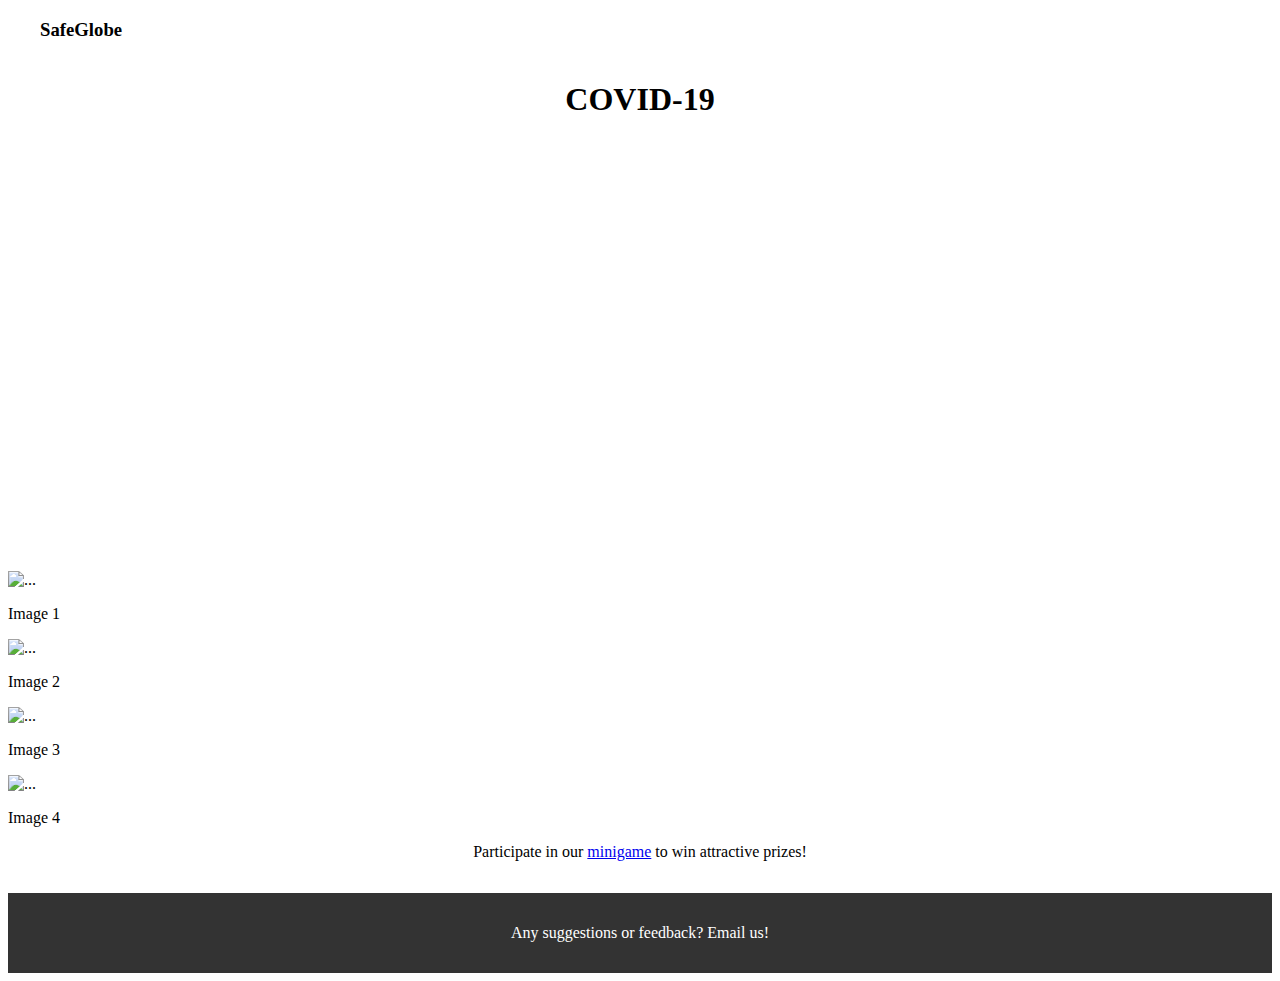
==== index.html @ 581b4245 "Added minigame html" ====
<!DOCTYPE html>
<html lang="en">
<head>
    <meta charset="UTF-8">
    <meta name="viewport" content="width=device-width, initial-scale=1.0">
    <title>Assignment 2</title>
    <link href="https://api.mapbox.com/mapbox-gl-js/v3.0.1/mapbox-gl.css" rel="stylesheet">
    <script src="https://api.mapbox.com/mapbox-gl-js/v3.0.1/mapbox-gl.js"></script>
    <link href="https://cdn.jsdelivr.net/npm/bootstrap@5.2.3/dist/css/bootstrap.min.css" rel="stylesheet" integrity="sha384-rbsA2VBKQhggwzxH7pPCaAqO46MgnOM80zW1RWuH61DGLwZJEdK2Kadq2F9CUG65" crossorigin="anonymous">
    <link rel="stylesheet" href="style.css" type="text/css">
</head> 

<body>
    <div class="logo"> <H3>SafeGlobe</H3></div>
    <div class="header"> <h1>COVID-19</h1> </div>

    <div class="mapcontainer"> 
        <div id="map"></div>
    </div>

    <div class="container">
        <div class="row">
            <div class="col-md-3">
                <div class="card mb-4">
                    <img src="pic.png" class="card-img-top" alt="...">
                    <div class="card-body">
                        <p class="card-text">Image 1</p>
                    </div>
                </div>
            </div>
    
            <div class="col-md-3">
                <div class="card mb-4">
                    <img src="pic.png" class="card-img-top" alt="...">
                    <div class="card-body">
                        <p class="card-text">Image 2</p>
                    </div>
                </div>
            </div>
    
            <div class="col-md-3">
                <div class="card mb-4">
                    <img src="pic.png" class="card-img-top" alt="...">
                    <div class="card-body">
                        <p class="card-text">Image 3</p>
                    </div>
                </div>
            </div>
    
            <div class="col-md-3">
                <div class="card mb-4">
                    <img src="pic.png" class="card-img-top" alt="...">
                    <div class="card-body">
                        <p class="card-text">Image 4</p>
                    </div>
                </div>
            </div>

            <div class="message">Participate in our <a href="minigames-1.html">minigame</a> to win attractive prizes!</div>
        </div>
    </div>
    <div class="footer">
        <p>Any suggestions or feedback? <a href="/email">Email</a> us!</a></p>
      </div>
    <script src="script.js"></script>
        
</body>
</html>
---- style.css ----
.body{margin: 0; padding: 0;}
 .logo{
    margin-left: 2rem;
 }
 .header{
    display: flex;
    justify-content: center;
 }

/*index*/
.mapcontainer {
    padding-left: 3rem;
    padding-right: 3rem;
    margin-bottom: 2rem;
    height: 400px; 
}

#map {
    border-radius: 30px;
    width: 100%; 
    height: 100%; 
}

.message 
{
    text-align: center;
    margin-bottom: 2rem;
}

/* Footer */
.footer {
    margin:0;
    background-color: #333;
    color: #fff;
    padding: 15px;
    text-align: center;
  }
  
  .footer a {
    color: #fff;
    text-decoration: none;
  }
  
  .footer a:hover {
    text-decoration: underline;
  }
  
/*minigmaes-1*/
.gamecontainer{
    outline-style: solid;
    background-color: #DCDCDD;
    border-radius: 10px;
    height: 30rem;
    padding: 2rem;
    margin: 3rem;
    display: flex;
    align-items: center;
    flex-direction: column;
}
.gamecontainer p{
    margin-top:2rem;
    font-size: 40px;
}

.startbox{
    border-radius: 40px;
    margin-top: 2rem;
    padding-left: 3rem;
    padding-right: 3rem;
    background-color: grey;
}

.startbox p{
    font-size: 40px;
}
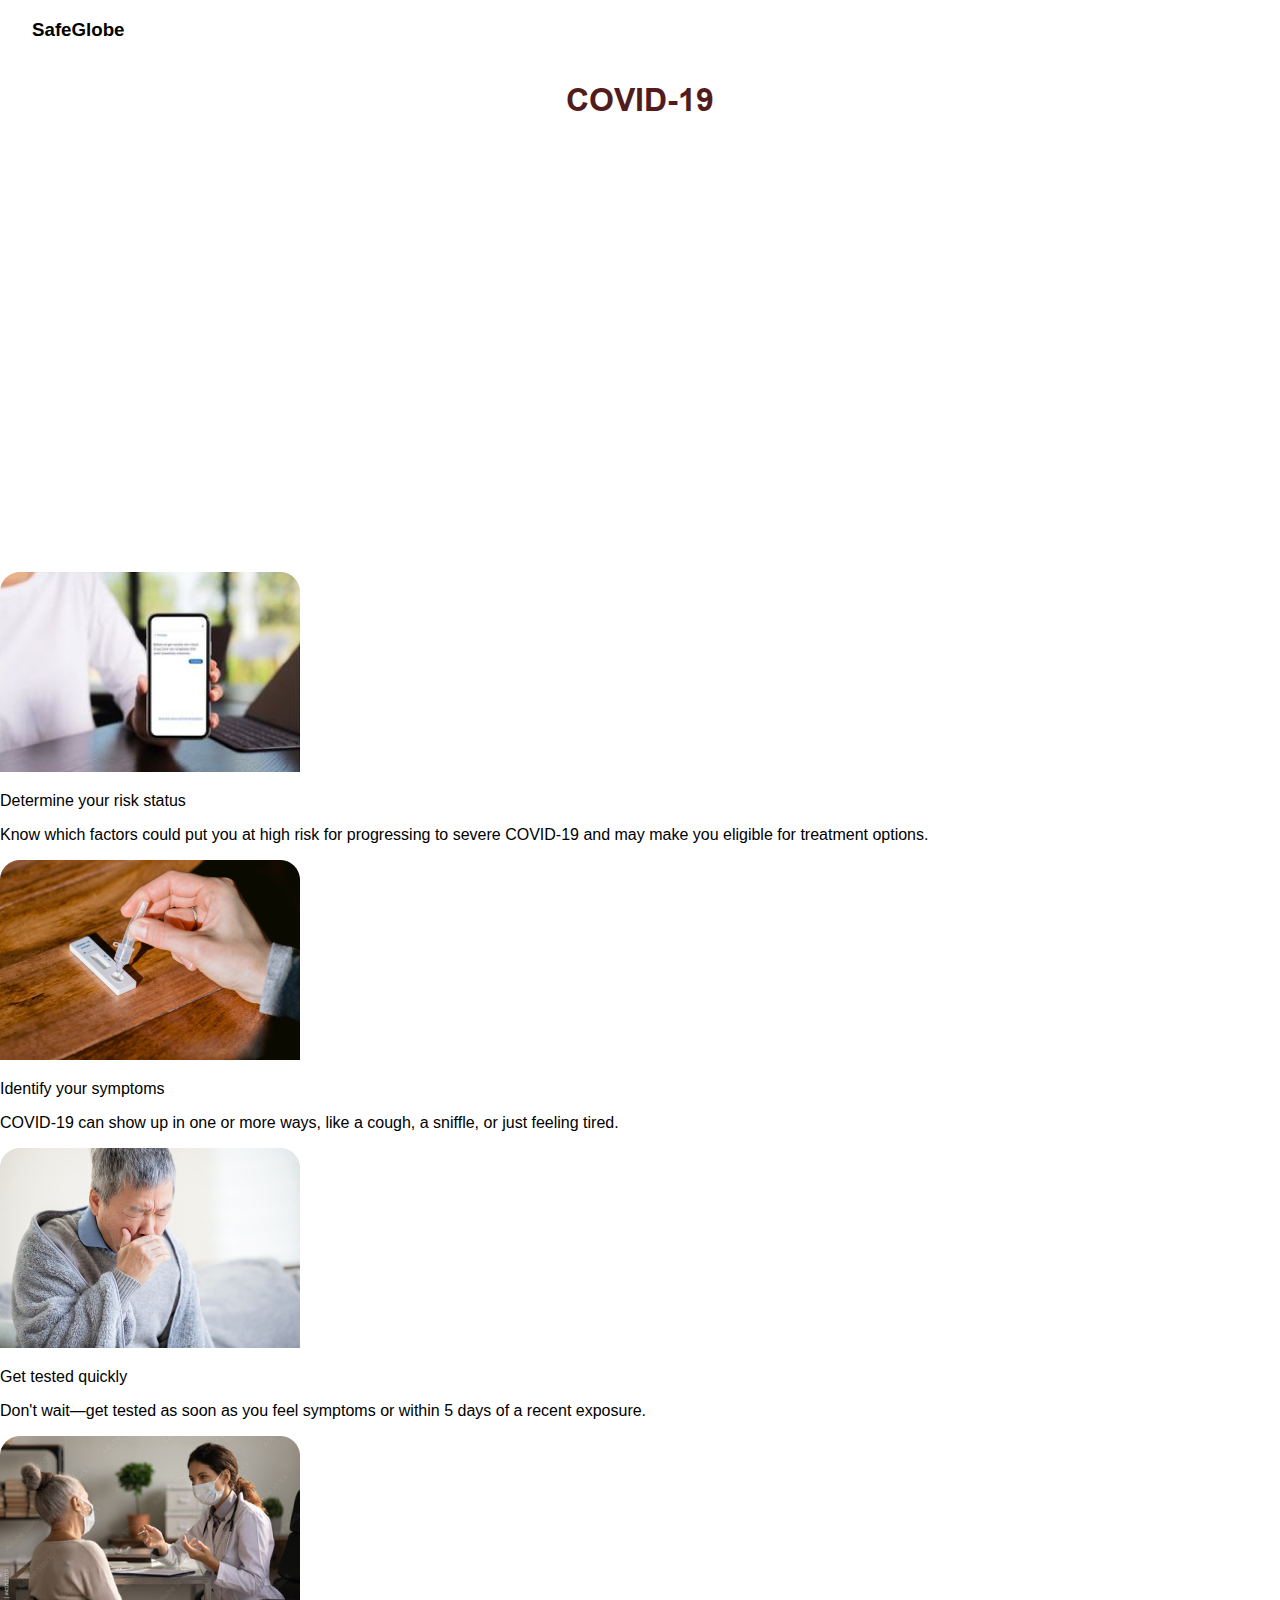
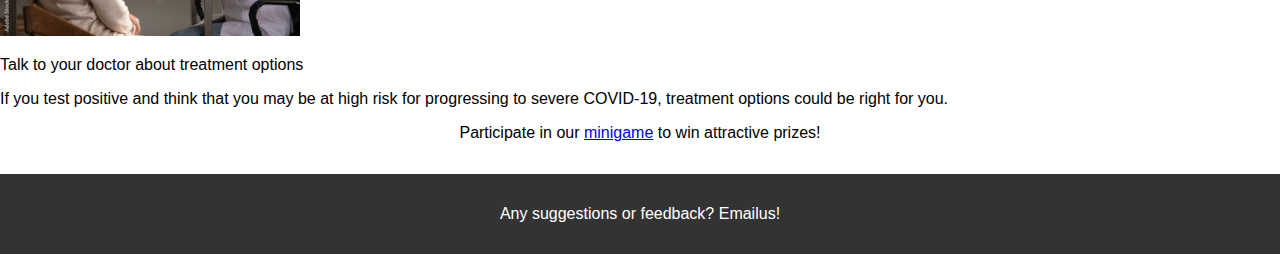
==== commit 127f0af1: "added fonts and images, updated index.html and readme" ====
--- a/index.html
+++ b/index.html
@@ -8,10 +8,11 @@
     <script src="https://api.mapbox.com/mapbox-gl-js/v3.0.1/mapbox-gl.js"></script>
     <link href="https://cdn.jsdelivr.net/npm/bootstrap@5.2.3/dist/css/bootstrap.min.css" rel="stylesheet" integrity="sha384-rbsA2VBKQhggwzxH7pPCaAqO46MgnOM80zW1RWuH61DGLwZJEdK2Kadq2F9CUG65" crossorigin="anonymous">
     <link rel="stylesheet" href="style.css" type="text/css">
+    <script src="script.js"></script>
 </head> 
 
 <body>
-    <div class="logo"> <H3>SafeGlobe</H3></div>
+    <div class="logo"> <h3>SafeGlobe</h3></div>
     <div class="header"> <h1>COVID-19</h1> </div>
 
     <div class="mapcontainer"> 
@@ -22,47 +23,49 @@
         <div class="row">
             <div class="col-md-3">
                 <div class="card mb-4">
-                    <img src="pic.png" class="card-img-top" alt="...">
+                    <img src="images/image1.png" class="card-img-top" alt="...">
                     <div class="card-body">
-                        <p class="card-text">Image 1</p>
+                        <p class="card-text">Determine your risk status</p>
+                        <p class="card-text">Know which factors could put you at high risk for progressing to severe COVID-19 and may make you eligible for treatment options.</p>
                     </div>
                 </div>
             </div>
     
             <div class="col-md-3">
                 <div class="card mb-4">
-                    <img src="pic.png" class="card-img-top" alt="...">
+                    <img src="images/image2.png" class="card-img-top" alt="...">
                     <div class="card-body">
-                        <p class="card-text">Image 2</p>
+                        <p class="card-text">Identify your symptoms</p>
+                        <p class="card-text">COVID-19 can show up in one or more ways, like a cough, a sniffle, or just feeling tired.</p>
                     </div>
                 </div>
             </div>
     
             <div class="col-md-3">
                 <div class="card mb-4">
-                    <img src="pic.png" class="card-img-top" alt="...">
+                    <img src="images/image3.png" class="card-img-top" alt="...">
                     <div class="card-body">
-                        <p class="card-text">Image 3</p>
+                        <p class="card-text">Get tested quickly</p>
+                        <p class="card-text">Don't wait—get tested as soon as you feel symptoms or within 5 days of a recent exposure.</p>
                     </div>
                 </div>
             </div>
     
             <div class="col-md-3">
                 <div class="card mb-4">
-                    <img src="pic.png" class="card-img-top" alt="...">
+                    <img src="images/image4.png" class="card-img-top" alt="...">
                     <div class="card-body">
-                        <p class="card-text">Image 4</p>
+                        <p class="card-text">Talk to your doctor about treatment options</p>
+                        <p class="card-text">If you test positive and think that you may be at high risk for progressing to severe COVID-19, treatment options could be right for you.</p>
                     </div>
                 </div>
             </div>
 
-            <div class="message">Participate in our <a href="minigames-1.html">minigame</a> to win attractive prizes!</div>
+            <div class="message">Participate in our <a href="minigame.html">minigame</a> to win attractive prizes!</div>
         </div>
     </div>
     <div class="footer">
-        <p>Any suggestions or feedback? <a href="/email">Email</a> us!</a></p>
-      </div>
-    <script src="script.js"></script>
-        
+        <p>Any suggestions or feedback? <a href="/email">Email</a>us!</p>
+    </div>
 </body>
 </html>--- a/style.css
+++ b/style.css
@@ -1,3 +1,68 @@
+@font-face {
+    font-family: 'ArialBoldItalic';
+    src: url('fonts/Arial_Bold_Italic.ttf') format('truetype');
+    font-weight: bold;
+    font-style: normal;
+}
+
+@font-face {
+    font-family: 'ArialBold';
+    src: url('fonts/Arial_Bold.ttf') format('truetype');
+    font-weight: bold;
+    font-style: normal;
+}
+
+@font-face {
+    font-family: 'ArialItalic';
+    src: url('fonts/Arial_Italic.ttf') format('truetype');
+    font-weight: normal;
+    font-style: normal;
+}
+
+@font-face {
+    font-family: 'Arial';
+    src: url('fonts/Arial.ttf') format('truetype');
+    font-weight: normal;
+    font-style: normal;
+}
+
+@font-face {
+    font-family: 'CalibriBoldItalic';
+    src: url('fonts/Calibri\ Bold\ Italic.ttf Bold Italic.ttf') format('truetype');
+    font-weight: bold;
+    font-style: italic;
+}
+
+@font-face {
+    font-family: 'CalibriRegular';
+    src: url('fonts/Calibri\ Regular.ttf Regular.ttf') format('truetype');
+    font-weight: normal;
+    font-style: normal;
+}
+
+@font-face {
+    font-family: 'MS PGothic';
+    src: url('fonts/MS\ PGothic.ttf') format('truetype');
+    font-weight: normal;
+    font-style: normal;
+}
+
+h3{
+    font-family: 'MS PGothic', sans-serif;
+}
+
+h1{
+    font-family: 'ArialBold', sans-serif;
+    color: #521C1C
+}
+
+body {
+    margin: 0;
+    padding: 0;
+    font-family: 'Calibri', sans-serif;
+}
+
+
 .body{margin: 0; padding: 0;}
  .logo{
     margin-left: 2rem;
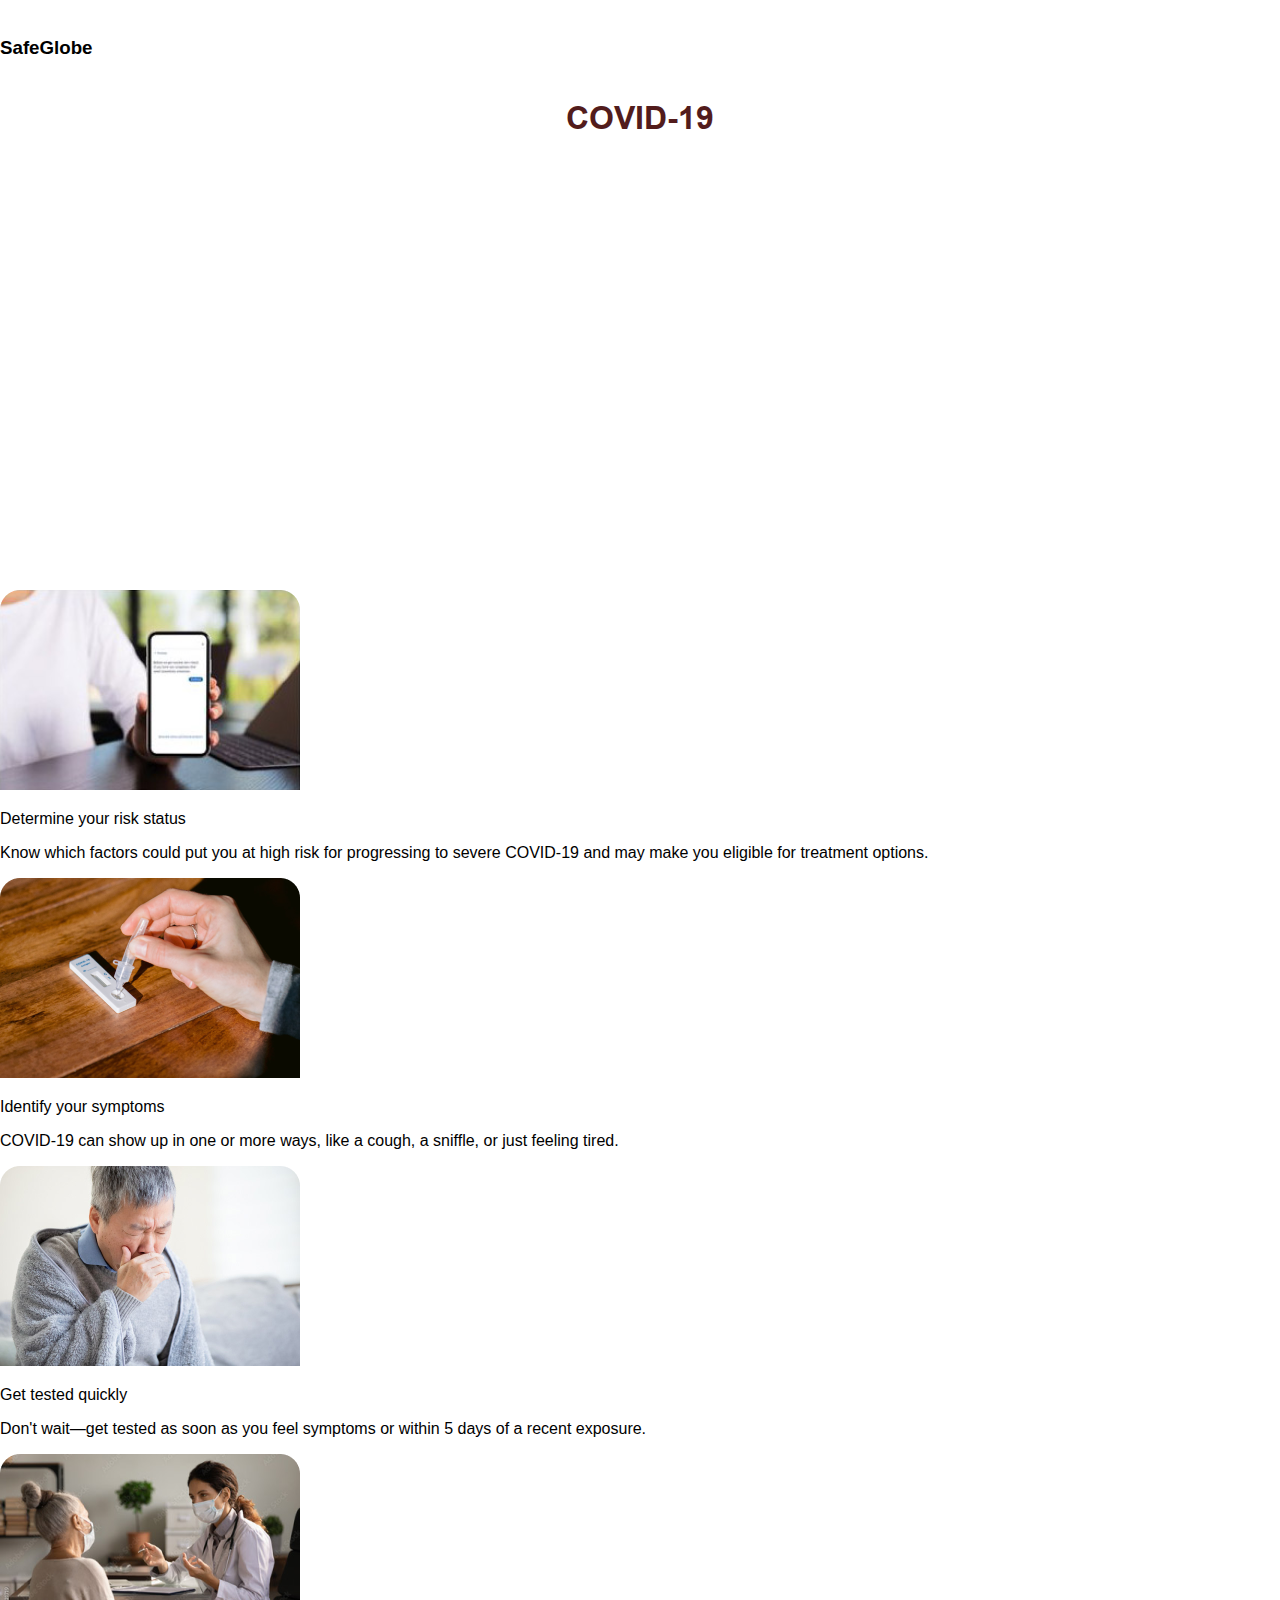
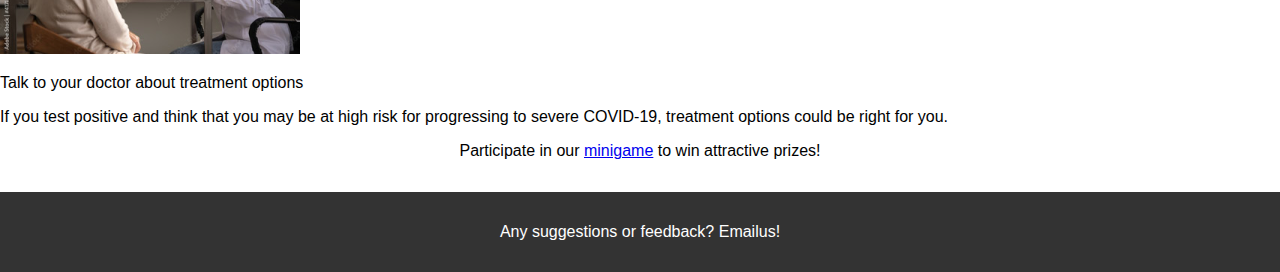
==== commit 8fdb08fb: "added loading function, and started working on minigame" ====
--- a/index.html
+++ b/index.html
@@ -12,7 +12,8 @@
 </head> 
 
 <body>
-    <div class="logo"> <h3>SafeGlobe</h3></div>
+
+    <a href="#" class="logo"><h3>SafeGlobe</h3></a>
     <div class="header"> <h1>COVID-19</h1> </div>
 
     <div class="mapcontainer"> 
--- a/style.css
+++ b/style.css
@@ -64,8 +64,13 @@
 
 
 .body{margin: 0; padding: 0;}
- .logo{
+.logo{
     margin-left: 2rem;
+    text-decoration: none;
+    color: inherit;
+ }
+ .logo:hover{
+    color: #333;
  }
  .header{
     display: flex;
@@ -90,27 +95,11 @@
 {
     text-align: center;
     margin-bottom: 2rem;
+    text-decoration: none;
 }
 
-/* Footer */
-.footer {
-    margin:0;
-    background-color: #333;
-    color: #fff;
-    padding: 15px;
-    text-align: center;
-  }
-  
-  .footer a {
-    color: #fff;
-    text-decoration: none;
-  }
-  
-  .footer a:hover {
-    text-decoration: underline;
-  }
-  
-/*minigmaes-1*/
+
+/*minigame*/
 .gamecontainer{
     outline-style: solid;
     background-color: #DCDCDD;
@@ -137,4 +126,66 @@
 
 .startbox p{
     font-size: 40px;
-}+}
+
+/*minigame-play*/
+
+.option {
+    width: 100px; 
+    height: 40px; 
+    border-radius: 8px;
+    padding: 10px;
+    margin: 10px;
+    box-shadow: 0 0 10px rgba(0, 0, 0, 0.1);
+    background-color: #efa04c;
+    cursor: pointer; 
+}
+
+#question-container {
+    margin-bottom: 20px;
+    display: inline-block;
+}
+
+#options-container {
+    display: flex;
+    flex-wrap: wrap;
+}
+
+#question-container p{
+    font-size: 20px;
+}
+
+#Billy {
+    display: inline-block;
+    margin-right: 10px; 
+}
+#question-text {
+    display: inline-block;
+    border-radius: 50%;
+    background-color: #ff8dba; 
+    padding: 30px;
+}
+.bubble{
+    width: 5px;
+    height: 5px;
+    background-color: #ff8dba; 
+    border-radius: 50%;
+}
+/* Footer */
+.footer {
+    margin:0;
+    background-color: #333;
+    color: #fff;
+    padding: 15px;
+    text-align: center;
+  }
+  
+  .footer a {
+    color: #fff;
+    text-decoration: none;
+  }
+  
+  .footer a:hover {
+    text-decoration: underline;
+  }
+  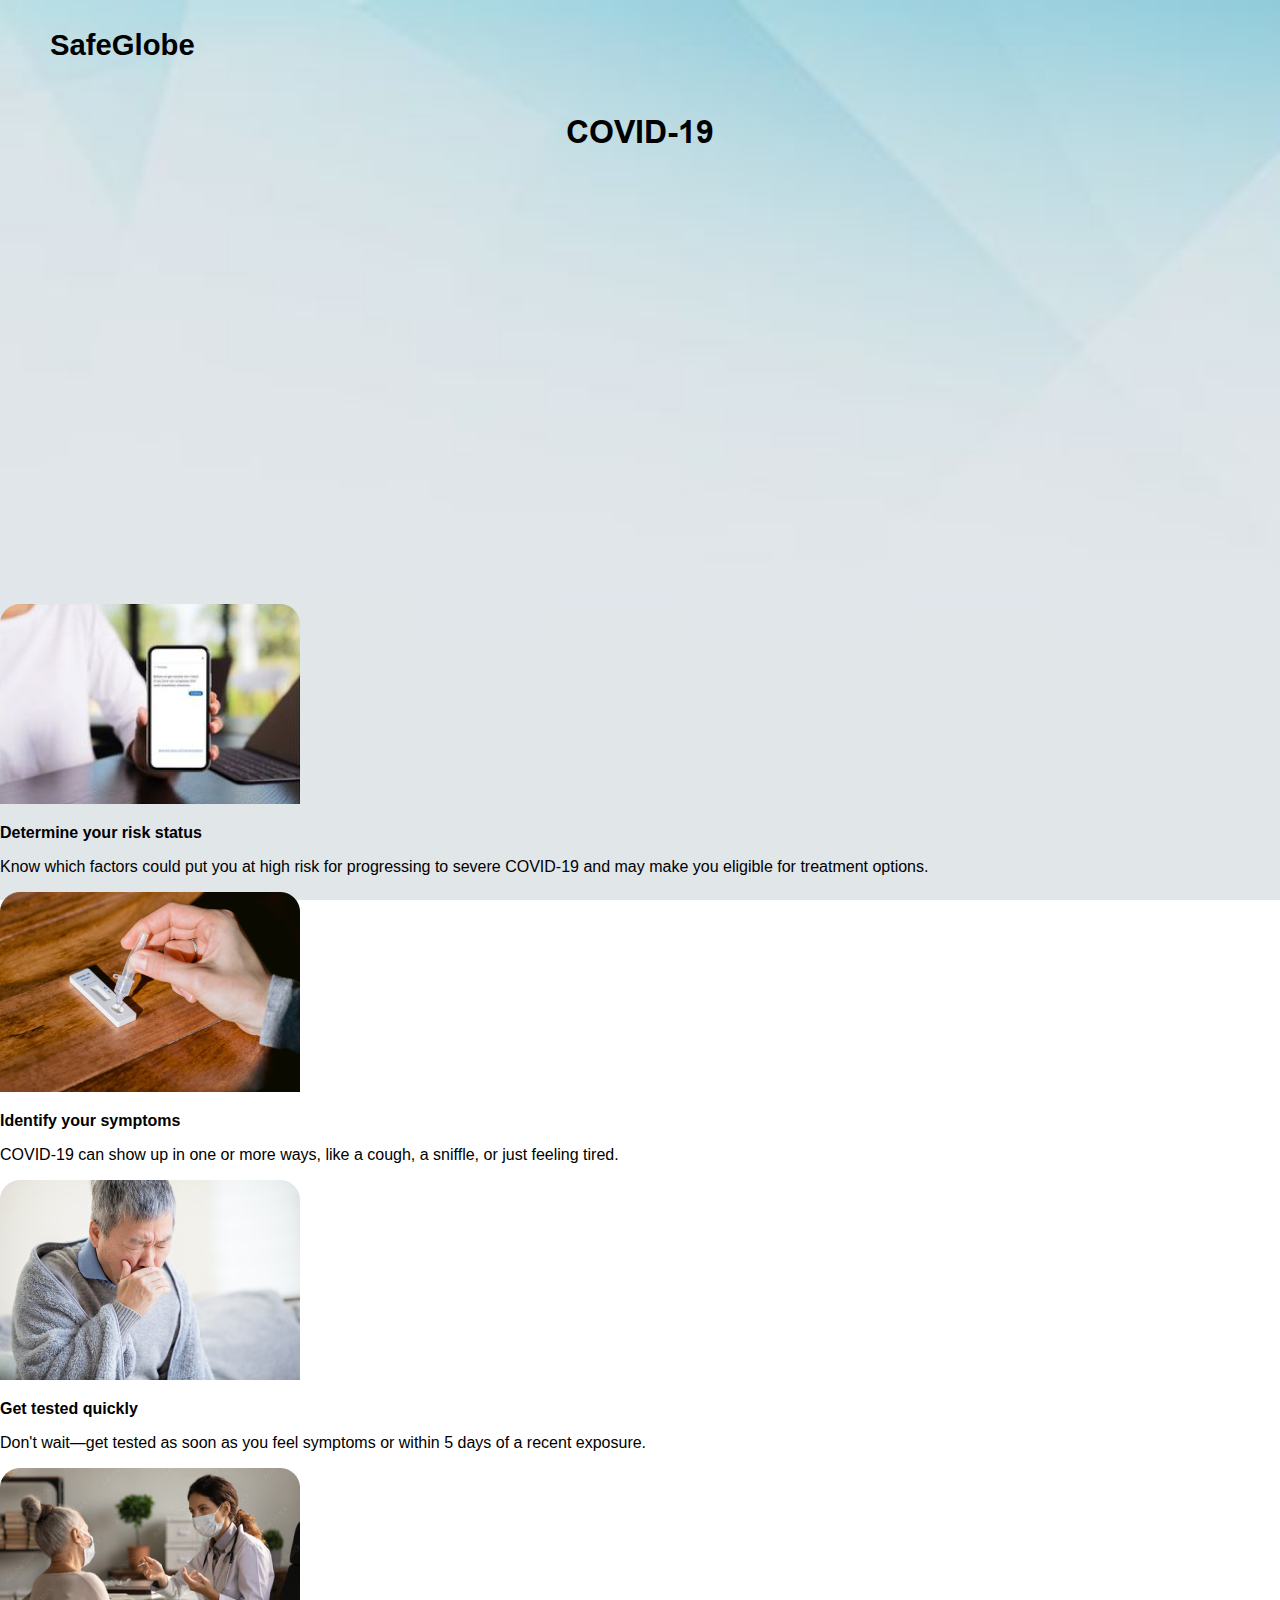
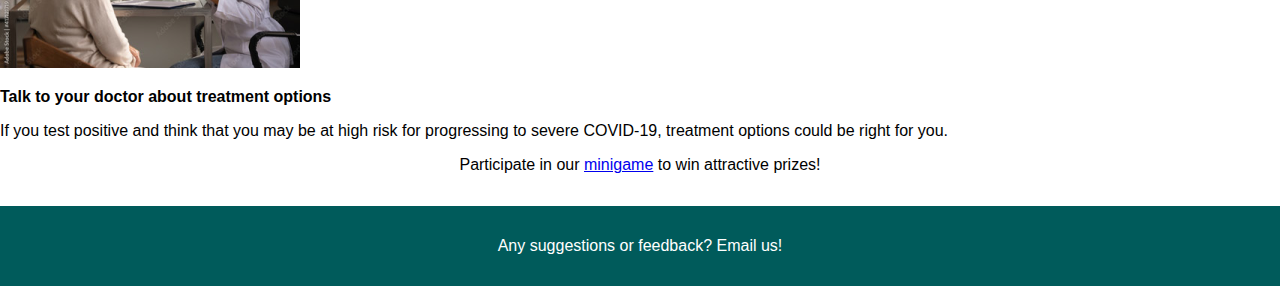
==== commit f90eb908: "added a indexstyle.css and updated some css & html" ====
--- a/index.html
+++ b/index.html
@@ -7,14 +7,20 @@
     <link href="https://api.mapbox.com/mapbox-gl-js/v3.0.1/mapbox-gl.css" rel="stylesheet">
     <script src="https://api.mapbox.com/mapbox-gl-js/v3.0.1/mapbox-gl.js"></script>
     <link href="https://cdn.jsdelivr.net/npm/bootstrap@5.2.3/dist/css/bootstrap.min.css" rel="stylesheet" integrity="sha384-rbsA2VBKQhggwzxH7pPCaAqO46MgnOM80zW1RWuH61DGLwZJEdK2Kadq2F9CUG65" crossorigin="anonymous">
-    <link rel="stylesheet" href="style.css" type="text/css">
+    <link rel="stylesheet" href="normalize.css">
+    <link rel="stylesheet" href="indexstyle.css">
     <script src="script.js"></script>
 </head> 
 
 <body>
 
-    <a href="#" class="logo"><h3>SafeGlobe</h3></a>
-    <div class="header"> <h1>COVID-19</h1> </div>
+    <div class="logo">
+        <h3>SafeGlobe</h3>
+    </div>
+
+    <div class="header"> 
+        <h1>COVID-19</h1> 
+    </div>
 
     <div class="mapcontainer"> 
         <div id="map"></div>
@@ -26,7 +32,7 @@
                 <div class="card mb-4">
                     <img src="images/image1.png" class="card-img-top" alt="...">
                     <div class="card-body">
-                        <p class="card-text">Determine your risk status</p>
+                        <p class="card-text" style="font-weight: bold;">Determine your risk status</p>
                         <p class="card-text">Know which factors could put you at high risk for progressing to severe COVID-19 and may make you eligible for treatment options.</p>
                     </div>
                 </div>
@@ -36,7 +42,7 @@
                 <div class="card mb-4">
                     <img src="images/image2.png" class="card-img-top" alt="...">
                     <div class="card-body">
-                        <p class="card-text">Identify your symptoms</p>
+                        <p class="card-text" style="font-weight: bold;">Identify your symptoms</p>
                         <p class="card-text">COVID-19 can show up in one or more ways, like a cough, a sniffle, or just feeling tired.</p>
                     </div>
                 </div>
@@ -46,7 +52,7 @@
                 <div class="card mb-4">
                     <img src="images/image3.png" class="card-img-top" alt="...">
                     <div class="card-body">
-                        <p class="card-text">Get tested quickly</p>
+                        <p class="card-text" style="font-weight: bold;">Get tested quickly</p>
                         <p class="card-text">Don't wait—get tested as soon as you feel symptoms or within 5 days of a recent exposure.</p>
                     </div>
                 </div>
@@ -56,7 +62,7 @@
                 <div class="card mb-4">
                     <img src="images/image4.png" class="card-img-top" alt="...">
                     <div class="card-body">
-                        <p class="card-text">Talk to your doctor about treatment options</p>
+                        <p class="card-text" style="font-weight: bold;">Talk to your doctor about treatment options</p>
                         <p class="card-text">If you test positive and think that you may be at high risk for progressing to severe COVID-19, treatment options could be right for you.</p>
                     </div>
                 </div>
@@ -65,8 +71,10 @@
             <div class="message">Participate in our <a href="minigame.html">minigame</a> to win attractive prizes!</div>
         </div>
     </div>
+
     <div class="footer">
-        <p>Any suggestions or feedback? <a href="/email">Email</a>us!</p>
+        <p>Any suggestions or feedback? <a href="s10258514@connect.np.edu.sg">Email us!</a></p>
     </div>
+
 </body>
 </html>--- a/indexstyle.css
+++ b/indexstyle.css
@@ -0,0 +1,118 @@
+@font-face {
+    font-family: 'ArialBoldItalic';
+    src: url('fonts/Arial_Bold_Italic.ttf') format('truetype');
+    font-weight: bold;
+    font-style: normal;
+}
+
+@font-face {
+    font-family: 'ArialBold';
+    src: url('fonts/Arial_Bold.ttf') format('truetype');
+    font-weight: bold;
+    font-style: normal;
+}
+
+@font-face {
+    font-family: 'ArialItalic';
+    src: url('fonts/Arial_Italic.ttf') format('truetype');
+    font-weight: normal;
+    font-style: normal;
+}
+
+@font-face {
+    font-family: 'Arial';
+    src: url('fonts/Arial.ttf') format('truetype');
+    font-weight: normal;
+    font-style: normal;
+}
+
+@font-face {
+    font-family: 'CalibriBoldItalic';
+    src: url('fonts/Calibri\ Bold\ Italic.ttf Bold Italic.ttf') format('truetype');
+    font-weight: bold;
+    font-style: italic;
+}
+
+@font-face {
+    font-family: 'CalibriRegular';
+    src: url('fonts/Calibri\ Regular.ttf Regular.ttf') format('truetype');
+    font-weight: normal;
+    font-style: normal;
+}
+
+@font-face {
+    font-family: 'MS PGothic';
+    src: url('fonts/MS\ PGothic.ttf') format('truetype');
+    font-weight: normal;
+    font-style: normal;
+}
+
+body {
+    background-image: url('images/background.jpg');
+    background-size: cover;
+    background-attachment: fixed;
+    margin: 0;
+    padding: 0;
+    font-family: 'Calibri', sans-serif;
+}
+
+/* Logo styling */
+.logo {
+    margin-left: 50px;
+    margin-top: 25px;
+    font-size: 25px;
+    font-family: 'MS PGothic', sans-serif;
+}
+
+/* Header styling */
+.header {
+    font-family: 'ArialBold', sans-serif;
+    display: flex;
+    justify-content: center;
+}
+
+/*index*/
+.mapcontainer {
+    padding-left: 3rem;
+    padding-right: 3rem;
+    margin-bottom: 2rem;
+    height: 400px; 
+}
+
+#map {
+    border-radius: 30px;
+    width: 100%; 
+    height: 100%; 
+}
+
+.message 
+{
+    text-decoration: none;
+    text-align: center;
+    margin-bottom: 2rem;
+}
+
+.message a:hover{
+    text-decoration: none;
+    color: lightblue;
+}
+
+/* Footer */
+.footer {
+    margin:0;
+    background-color: #005b5b;
+    color: #fff;
+    padding: 15px;
+    text-align: center;
+  }
+  
+  .footer a {
+    color: #fff;
+    text-decoration: none;
+  }
+  
+  .footer a:hover {
+    text-decoration: none;
+    color: lightblue;
+  }
+  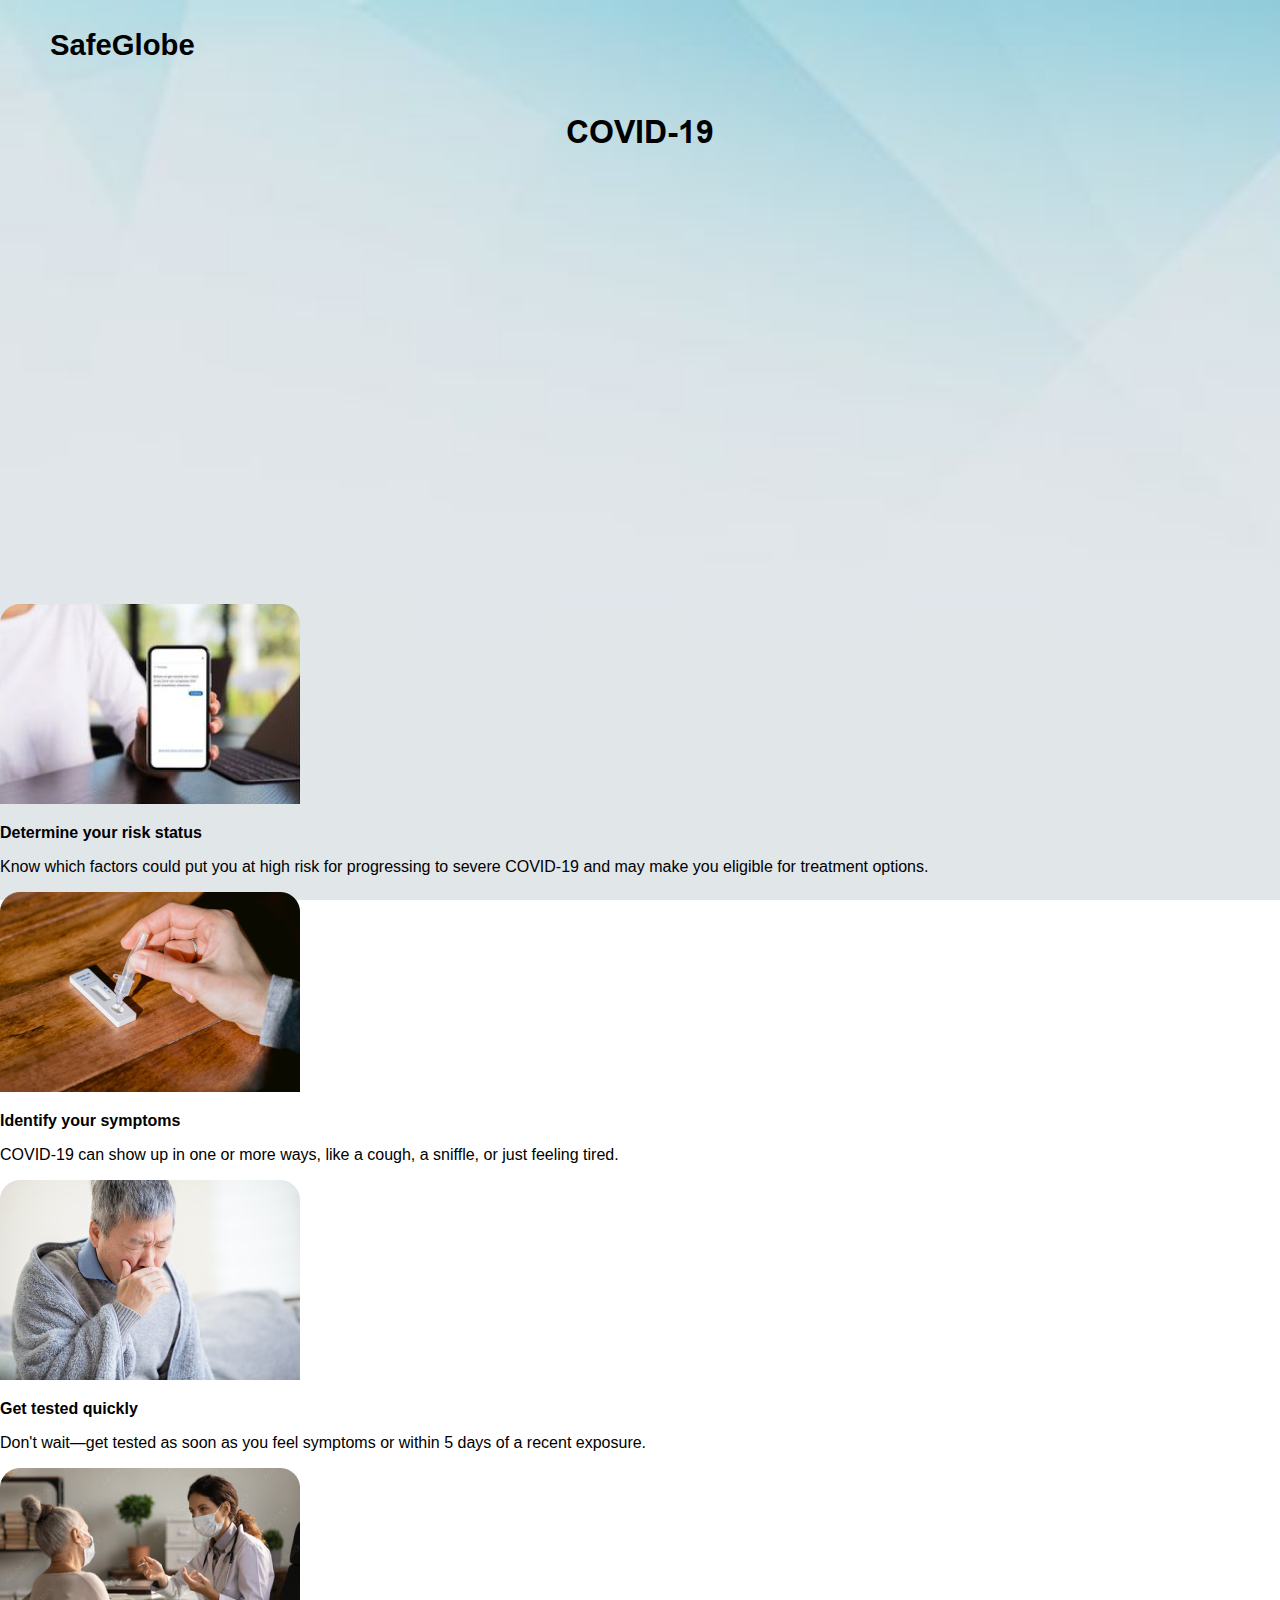
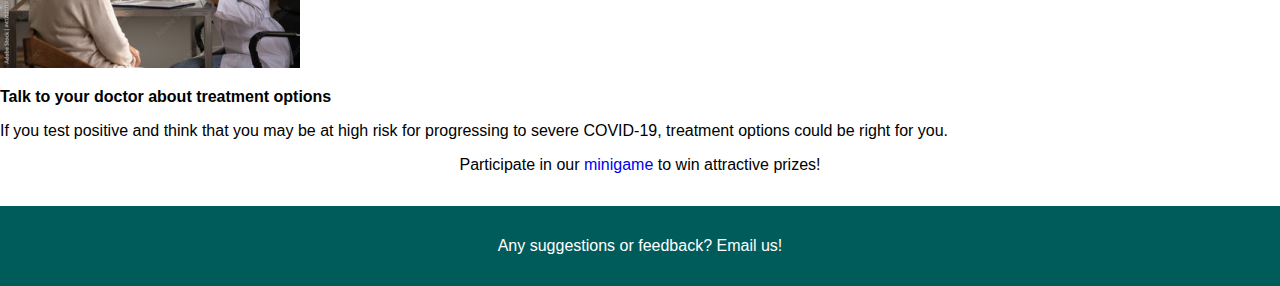
==== commit 530b32bd: "updated css, js and readme" ====
--- a/index.html
+++ b/index.html
@@ -68,12 +68,12 @@
                 </div>
             </div>
 
-            <div class="message">Participate in our <a href="minigame.html">minigame</a> to win attractive prizes!</div>
+            <div class="message" style="text-decoration: none;">Participate in our <a href="minigame.html" style="text-decoration: none;">minigame</a> to win attractive prizes!</div>
         </div>
     </div>
 
     <div class="footer">
-        <p>Any suggestions or feedback? <a href="s10258514@connect.np.edu.sg">Email us!</a></p>
+        <p>Any suggestions or feedback? <a href="mailto:s10258514@connect.np.edu.sg">Email us!</a></p>
     </div>
 
 </body>
--- a/indexstyle.css
+++ b/indexstyle.css
@@ -94,7 +94,7 @@
 
 .message a:hover{
     text-decoration: none;
-    color: lightblue;
+    color: teal;
 }
 
 /* Footer */
@@ -104,15 +104,46 @@
     color: #fff;
     padding: 15px;
     text-align: center;
-  }
+ }
   
-  .footer a {
+ .footer a {
     color: #fff;
     text-decoration: none;
-  }
+ }
   
-  .footer a:hover {
+ .footer a:hover {
     text-decoration: none;
     color: lightblue;
-  }
-  + }
+
+  
+/* Mobile Queries */
+@media only screen and (max-width: 600px) {
+    body {
+        font-size: 14px;
+    }
+
+    .logo {
+        margin-left: 20px;
+        margin-top: 15px;
+        font-size: 20px;
+    }
+
+    .header {
+        font-size: 18px;
+    }
+
+    .mapcontainer {
+        padding-left: 1rem;
+        padding-right: 1rem;
+    }
+
+    .message {
+        font-size: 16px;
+    }
+
+    .footer {
+        padding: 10px;
+        font-size: 12px;
+    }
+}
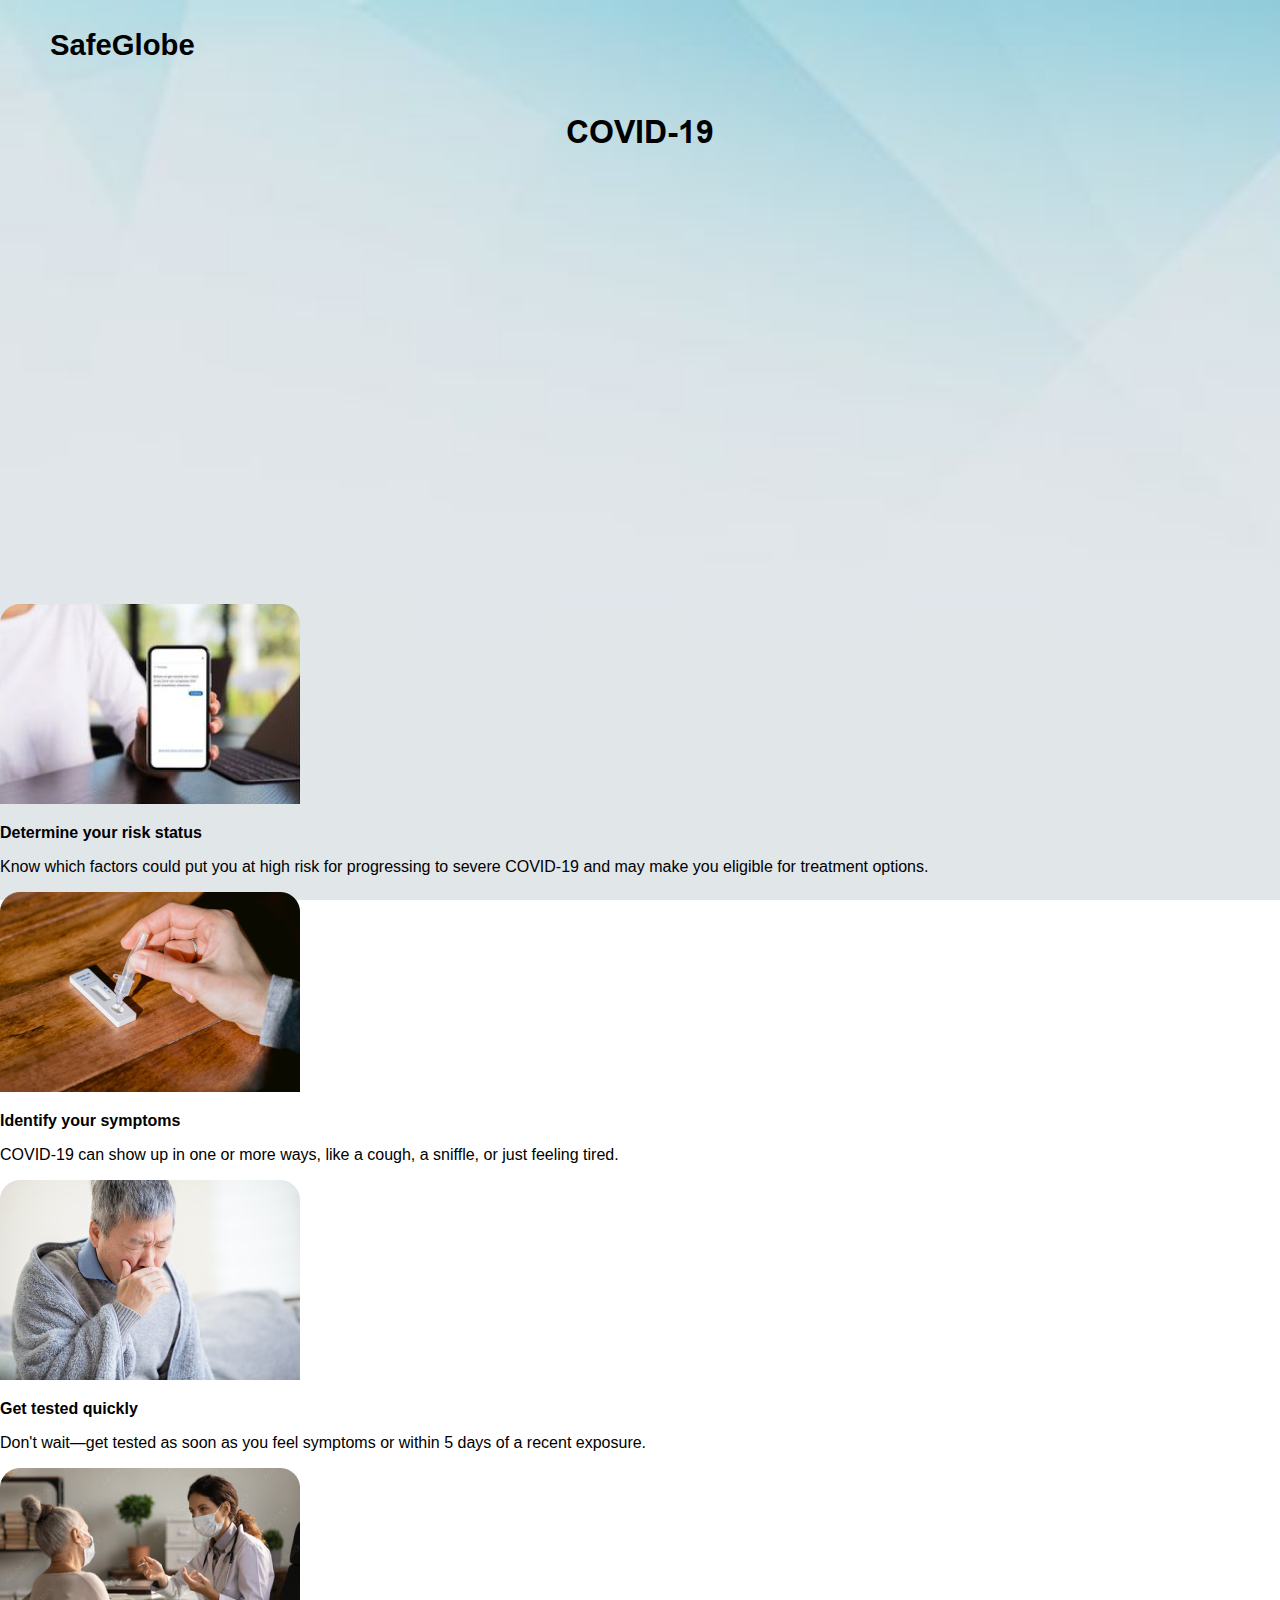
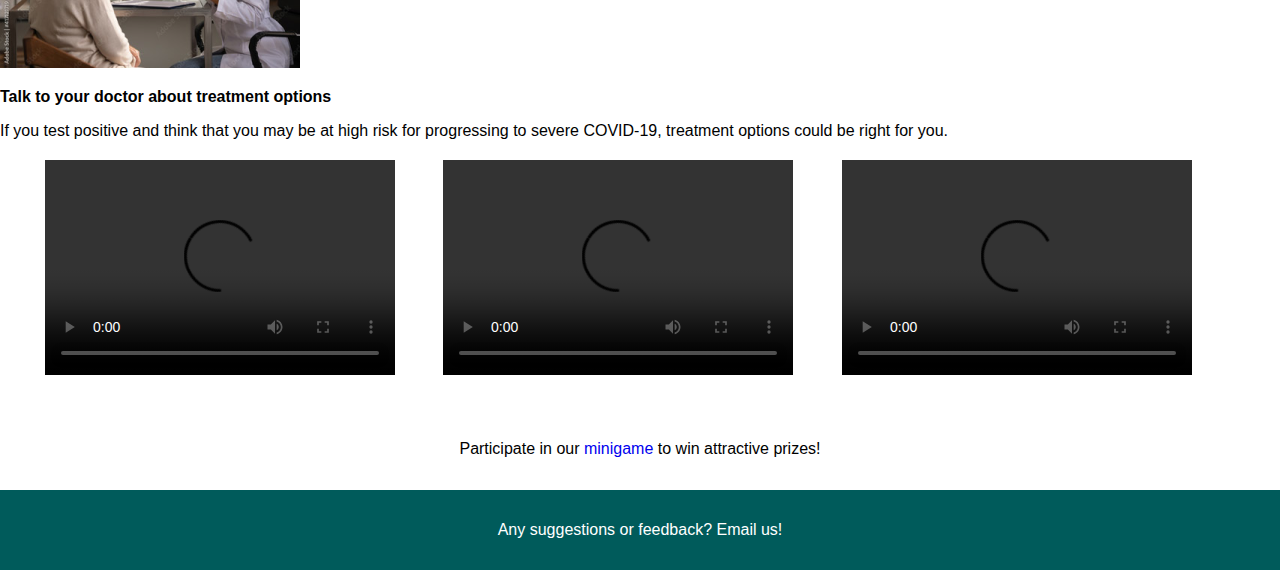
==== commit f4d359e1: "added video and editted some css" ====
--- a/index.html
+++ b/index.html
@@ -67,7 +67,23 @@
                     </div>
                 </div>
             </div>
-
+            <div class="video-section" id="video-section">
+        
+                <div class="video-box">
+                    <video width="350" height="215" controls>
+                    <source src="video/vid1.mp4" type="video/mp4">
+                </div>
+            
+                <div class="video-box">
+                    <video width="350" height="215" controls>
+                    <source src="video/vid2.mp4" type="video/mp4">
+                </div>
+            
+                <div class="video-box">
+                    <video width="350" height="215" controls>
+                    <source src="video/vid3.mp4" type="video/mp4">
+                </div>
+            </div>
             <div class="message" style="text-decoration: none;">Participate in our <a href="minigame.html" style="text-decoration: none;">minigame</a> to win attractive prizes!</div>
         </div>
     </div>
--- a/indexstyle.css
+++ b/indexstyle.css
@@ -1,10 +1,3 @@
-@font-face {
-    font-family: 'ArialBoldItalic';
-    src: url('fonts/Arial_Bold_Italic.ttf') format('truetype');
-    font-weight: bold;
-    font-style: normal;
-}
-
 @font-face {
     font-family: 'ArialBold';
     src: url('fonts/Arial_Bold.ttf') format('truetype');
@@ -13,24 +6,10 @@
 }
 
 @font-face {
-    font-family: 'ArialItalic';
-    src: url('fonts/Arial_Italic.ttf') format('truetype');
-    font-weight: normal;
-    font-style: normal;
-}
-
-@font-face {
     font-family: 'Arial';
     src: url('fonts/Arial.ttf') format('truetype');
     font-weight: normal;
     font-style: normal;
-}
-
-@font-face {
-    font-family: 'CalibriBoldItalic';
-    src: url('fonts/Calibri\ Bold\ Italic.ttf Bold Italic.ttf') format('truetype');
-    font-weight: bold;
-    font-style: italic;
 }
 
 @font-face {
@@ -83,6 +62,30 @@
     border-radius: 30px;
     width: 100%; 
     height: 100%; 
+}
+
+.video-section {
+    display: flex;
+    justify-content: space-evenly;
+    font-family: 'Calibri', sans-serif;
+    margin: 20px 40px; 
+    font-size:35px;
+    padding-left: 5px;
+}
+
+.video-box {
+    width: calc(33.33% - 20px); 
+    height: 200px;
+    margin-right: 22px;
+    justify-content: center;
+    display: inline-block;
+    vertical-align: top; 
+    overflow: visible;
+    padding-bottom: 5%;
+}
+
+.video-box:hover{
+    opacity: 0.7;
 }
 
 .message 
@@ -138,8 +141,21 @@
         padding-right: 1rem;
     }
 
+    .video-section{
+        display: flex;
+        flex-wrap: wrap;
+        padding: 0;
+    }
+
+    .video-box {
+        width: 100%;
+        margin-right: 0;
+        padding-bottom: 30%;
+        padding-right: 10%;
+    }
+
     .message {
-        font-size: 16px;
+        font-size: 12px;
     }
 
     .footer {
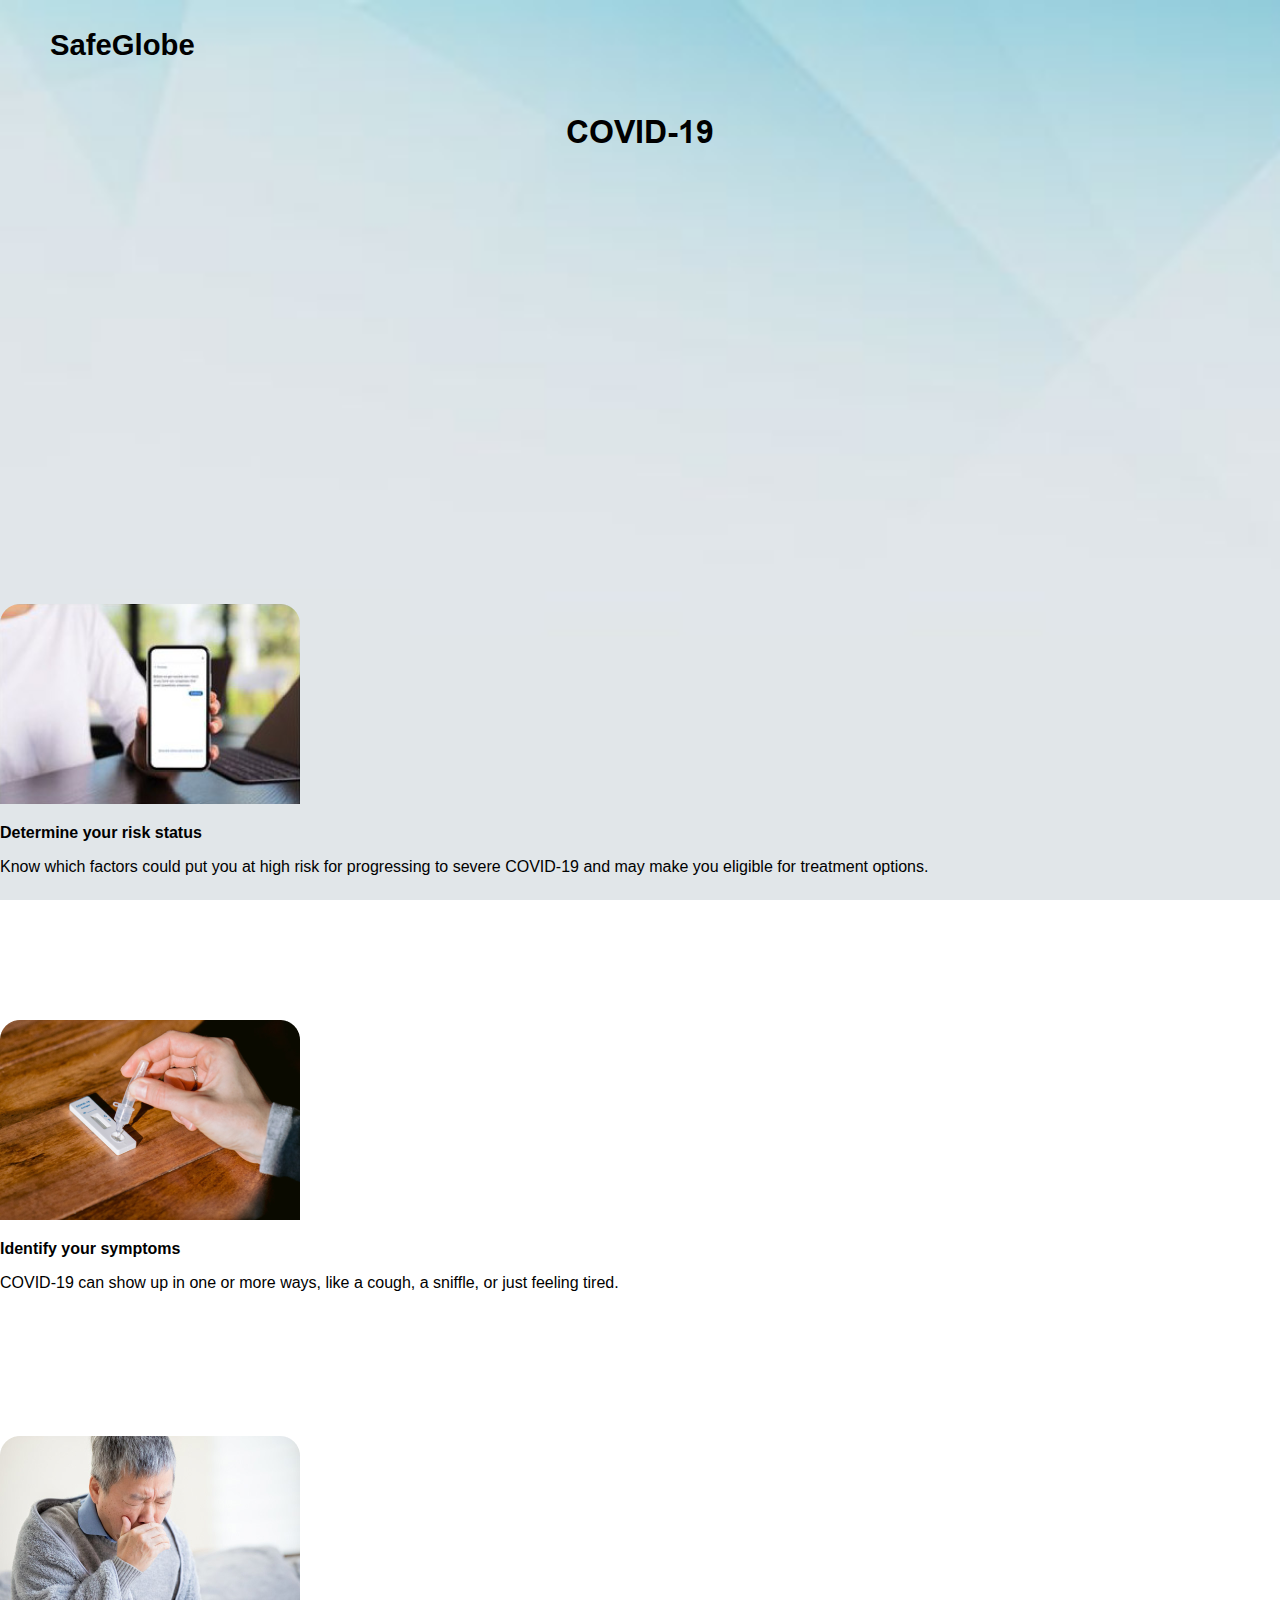
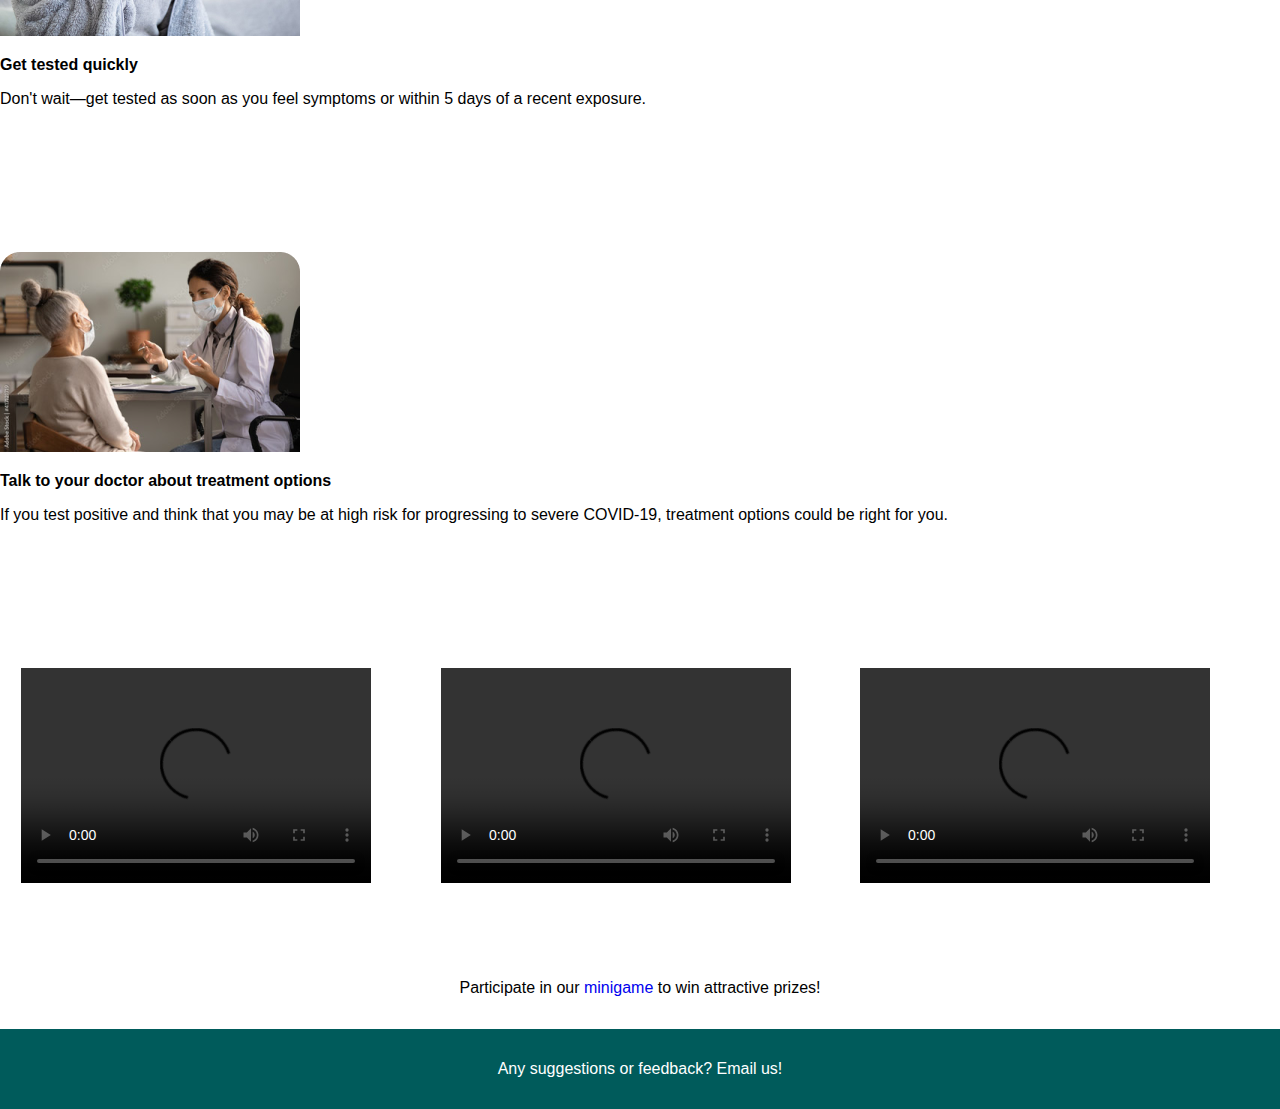
==== commit 59c9debf: "added a lottie in finish page" ====
--- a/index.html
+++ b/index.html
@@ -71,17 +71,17 @@
         
                 <div class="video-box">
                     <video width="350" height="215" controls>
-                    <source src="video/vid1.mp4" type="video/mp4">
+                    <source src="video/vid1.mp4" type="video/mp4"></video>
                 </div>
             
                 <div class="video-box">
                     <video width="350" height="215" controls>
-                    <source src="video/vid2.mp4" type="video/mp4">
+                    <source src="video/vid2.mp4" type="video/mp4"></video>
                 </div>
             
                 <div class="video-box">
                     <video width="350" height="215" controls>
-                    <source src="video/vid3.mp4" type="video/mp4">
+                    <source src="video/vid3.mp4" type="video/mp4"></video>
                 </div>
             </div>
             <div class="message" style="text-decoration: none;">Participate in our <a href="minigame.html" style="text-decoration: none;">minigame</a> to win attractive prizes!</div>
--- a/indexstyle.css
+++ b/indexstyle.css
@@ -68,9 +68,15 @@
     display: flex;
     justify-content: space-evenly;
     font-family: 'Calibri', sans-serif;
-    margin: 20px 40px; 
+    margin-left: 1rem;
+    margin-bottom: 3rem;
     font-size:35px;
     padding-left: 5px;
+}
+
+.mb-4 {
+    height: 26rem;
+    border-radius: 20px
 }
 
 .video-box {
@@ -141,6 +147,10 @@
         padding-right: 1rem;
     }
 
+    #map {
+        border-radius: 0;
+    }
+
     .video-section{
         display: flex;
         flex-wrap: wrap;
@@ -150,6 +160,7 @@
     .video-box {
         width: 100%;
         margin-right: 0;
+        margin-bottom: 3rem;
         padding-bottom: 30%;
         padding-right: 10%;
     }
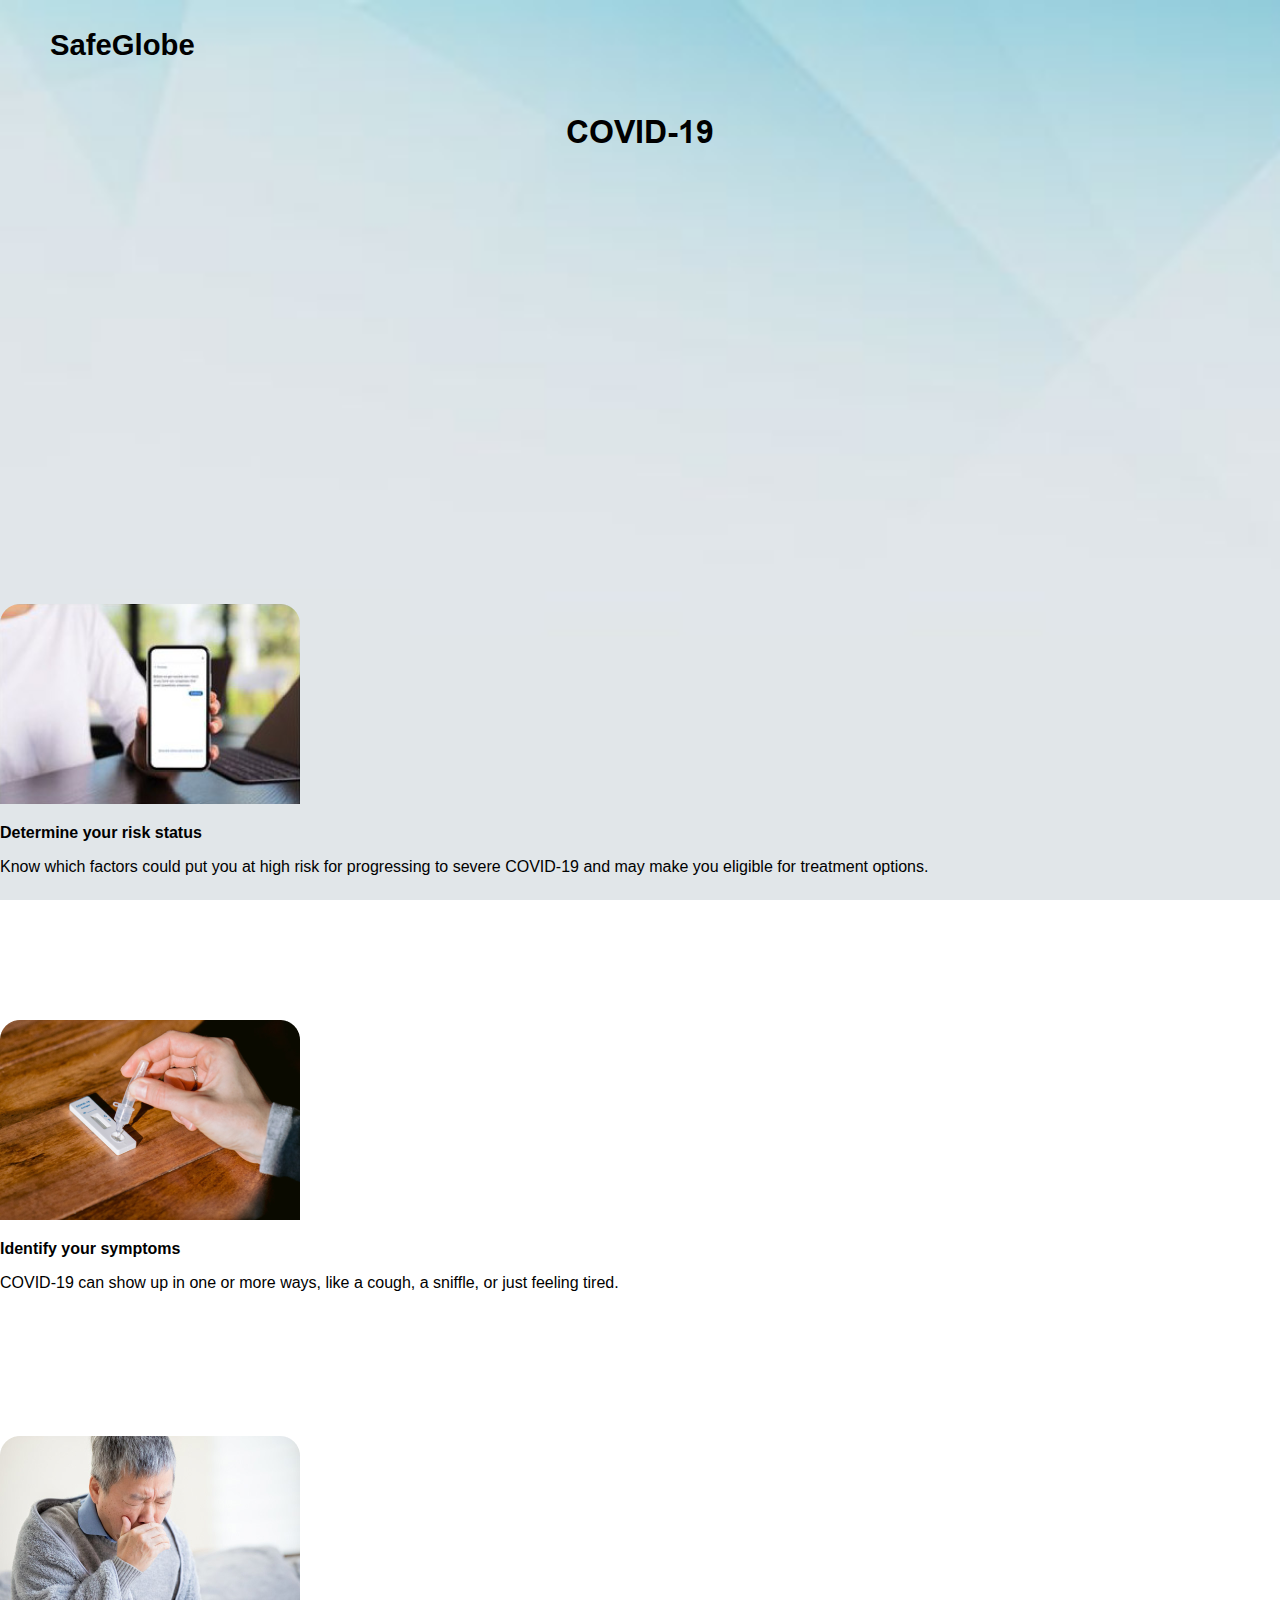
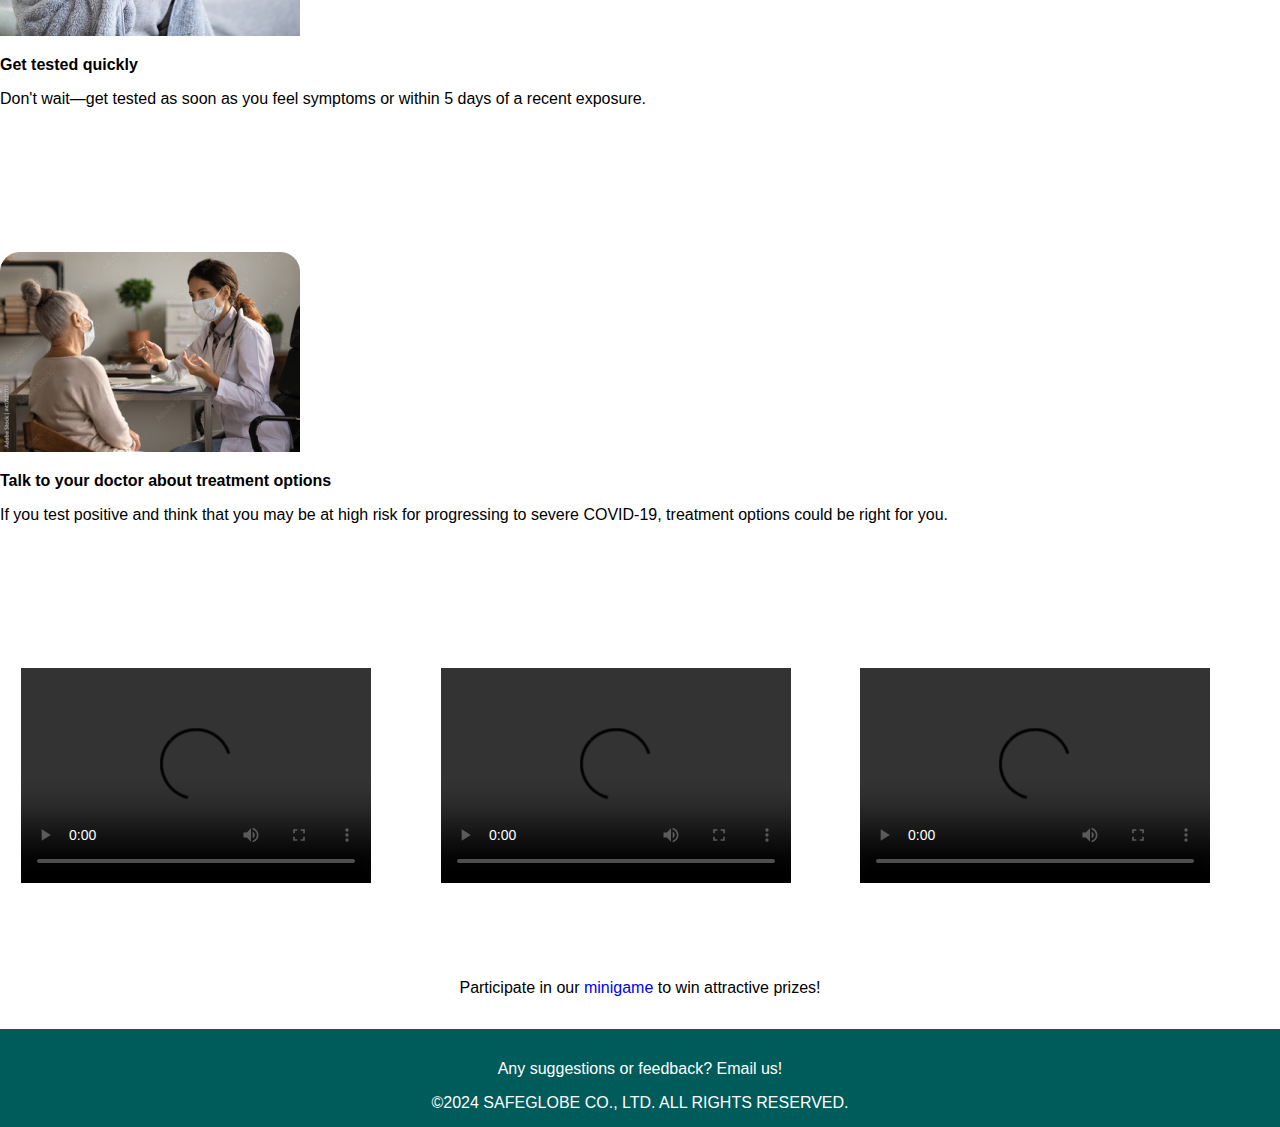
==== commit 71250c5b: "updated html and js" ====
--- a/index.html
+++ b/index.html
@@ -90,6 +90,7 @@
 
     <div class="footer">
         <p>Any suggestions or feedback? <a href="mailto:s10258514@connect.np.edu.sg">Email us!</a></p>
+        <p id = "copyrights">©2024 SAFEGLOBE CO., LTD. ALL RIGHTS RESERVED.</p>
     </div>
 
 </body>
--- a/indexstyle.css
+++ b/indexstyle.css
@@ -113,17 +113,21 @@
     color: #fff;
     padding: 15px;
     text-align: center;
- }
+}
   
- .footer a {
+.footer a {
     color: #fff;
     text-decoration: none;
- }
+}
   
- .footer a:hover {
+.footer a:hover {
     text-decoration: none;
     color: lightblue;
- }
+}
+
+#copyrights {
+    margin-bottom: 0;
+}
 
   
 /* Mobile Queries */
